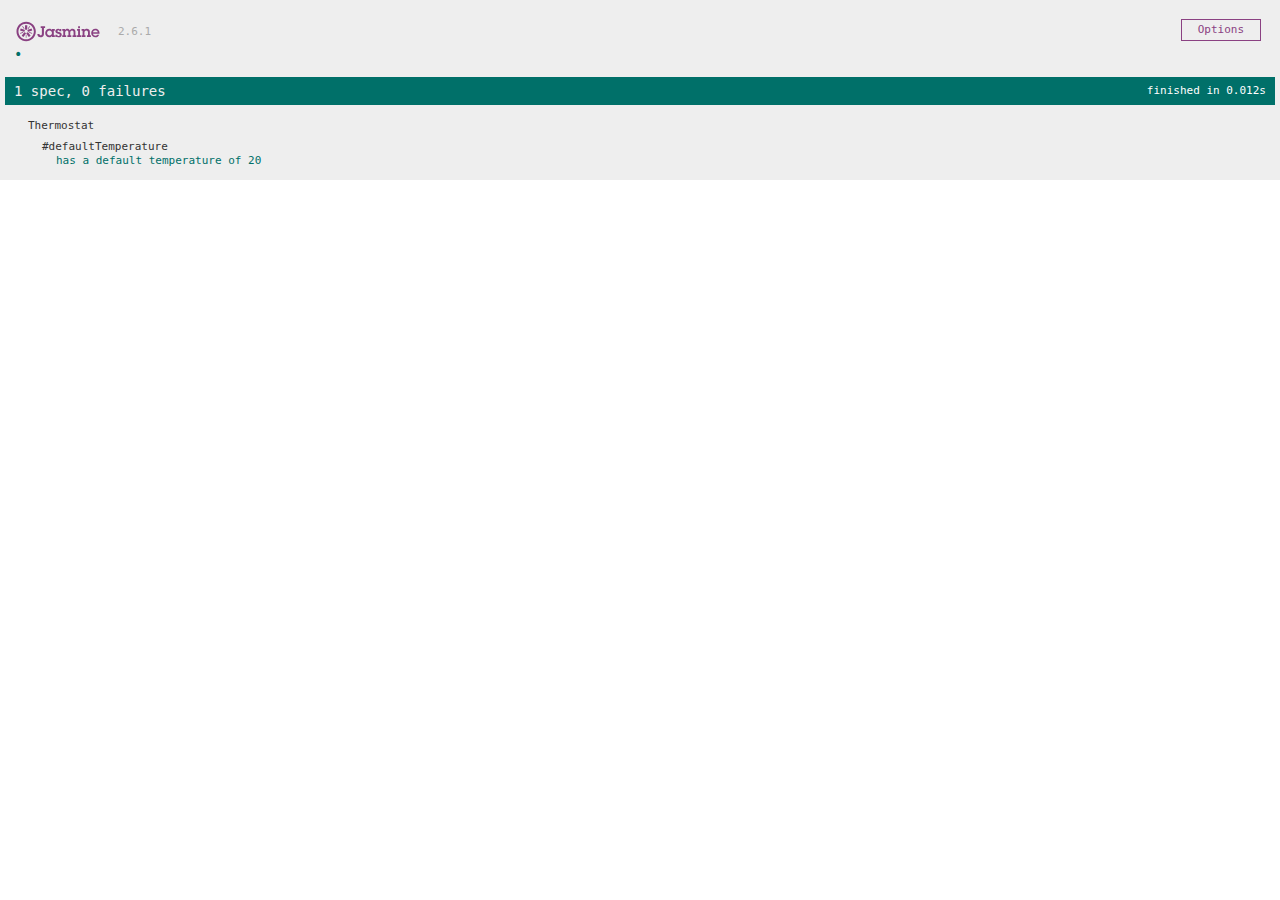
==== SpecRunner.html @ 8d7dce4b "adds initial functionality" ====
<!DOCTYPE html>
<html>
<head>
  <meta charset="utf-8">
  <title>Jasmine Spec Runner v2.6.1</title>

  <link rel="shortcut icon" type="image/png" href="lib/jasmine-2.6.1/jasmine_favicon.png">
  <link rel="stylesheet" href="lib/jasmine-2.6.1/jasmine.css">

  <script src="lib/jasmine-2.6.1/jasmine.js"></script>
  <script src="lib/jasmine-2.6.1/jasmine-html.js"></script>
  <script src="lib/jasmine-2.6.1/boot.js"></script>

  <!-- include source files here... -->
  <script src="src/Thermostat.js"></script>

  <!-- include spec files here... -->
  <script src="spec/SpecHelper.js"></script>
  <script src="spec/ThermostatSpec.js"></script>
</head>

<body>
</body>
</html>
---- lib/jasmine-2.6.1/jasmine.css ----
body { overflow-y: scroll; }

.jasmine_html-reporter { background-color: #eee; padding: 5px; margin: -8px; font-size: 11px; font-family: Monaco, "Lucida Console", monospace; line-height: 14px; color: #333; }
.jasmine_html-reporter a { text-decoration: none; }
.jasmine_html-reporter a:hover { text-decoration: underline; }
.jasmine_html-reporter p, .jasmine_html-reporter h1, .jasmine_html-reporter h2, .jasmine_html-reporter h3, .jasmine_html-reporter h4, .jasmine_html-reporter h5, .jasmine_html-reporter h6 { margin: 0; line-height: 14px; }
.jasmine_html-reporter .jasmine-banner, .jasmine_html-reporter .jasmine-symbol-summary, .jasmine_html-reporter .jasmine-summary, .jasmine_html-reporter .jasmine-result-message, .jasmine_html-reporter .jasmine-spec .jasmine-description, .jasmine_html-reporter .jasmine-spec-detail .jasmine-description, .jasmine_html-reporter .jasmine-alert .jasmine-bar, .jasmine_html-reporter .jasmine-stack-trace { padding-left: 9px; padding-right: 9px; }
.jasmine_html-reporter .jasmine-banner { position: relative; }
.jasmine_html-reporter .jasmine-banner .jasmine-title { background: url('[data-uri]') no-repeat; background: url('[data-uri]') no-repeat, none; -moz-background-size: 100%; -o-background-size: 100%; -webkit-background-size: 100%; background-size: 100%; display: block; float: left; width: 90px; height: 25px; }
.jasmine_html-reporter .jasmine-banner .jasmine-version { margin-left: 14px; position: relative; top: 6px; }
.jasmine_html-reporter #jasmine_content { position: fixed; right: 100%; }
.jasmine_html-reporter .jasmine-version { color: #aaa; }
.jasmine_html-reporter .jasmine-banner { margin-top: 14px; }
.jasmine_html-reporter .jasmine-duration { color: #fff; float: right; line-height: 28px; padding-right: 9px; }
.jasmine_html-reporter .jasmine-symbol-summary { overflow: hidden; *zoom: 1; margin: 14px 0; }
.jasmine_html-reporter .jasmine-symbol-summary li { display: inline-block; height: 10px; width: 14px; font-size: 16px; }
.jasmine_html-reporter .jasmine-symbol-summary li.jasmine-passed { font-size: 14px; }
.jasmine_html-reporter .jasmine-symbol-summary li.jasmine-passed:before { color: #007069; content: "\02022"; }
.jasmine_html-reporter .jasmine-symbol-summary li.jasmine-failed { line-height: 9px; }
.jasmine_html-reporter .jasmine-symbol-summary li.jasmine-failed:before { color: #ca3a11; content: "\d7"; font-weight: bold; margin-left: -1px; }
.jasmine_html-reporter .jasmine-symbol-summary li.jasmine-disabled { font-size: 14px; }
.jasmine_html-reporter .jasmine-symbol-summary li.jasmine-disabled:before { color: #bababa; content: "\02022"; }
.jasmine_html-reporter .jasmine-symbol-summary li.jasmine-pending { line-height: 17px; }
.jasmine_html-reporter .jasmine-symbol-summary li.jasmine-pending:before { color: #ba9d37; content: "*"; }
.jasmine_html-reporter .jasmine-symbol-summary li.jasmine-empty { font-size: 14px; }
.jasmine_html-reporter .jasmine-symbol-summary li.jasmine-empty:before { color: #ba9d37; content: "\02022"; }
.jasmine_html-reporter .jasmine-run-options { float: right; margin-right: 5px; border: 1px solid #8a4182; color: #8a4182; position: relative; line-height: 20px; }
.jasmine_html-reporter .jasmine-run-options .jasmine-trigger { cursor: pointer; padding: 8px 16px; }
.jasmine_html-reporter .jasmine-run-options .jasmine-payload { position: absolute; display: none; right: -1px; border: 1px solid #8a4182; background-color: #eee; white-space: nowrap; padding: 4px 8px; }
.jasmine_html-reporter .jasmine-run-options .jasmine-payload.jasmine-open { display: block; }
.jasmine_html-reporter .jasmine-bar { line-height: 28px; font-size: 14px; display: block; color: #eee; }
.jasmine_html-reporter .jasmine-bar.jasmine-failed { background-color: #ca3a11; }
.jasmine_html-reporter .jasmine-bar.jasmine-passed { background-color: #007069; }
.jasmine_html-reporter .jasmine-bar.jasmine-skipped { background-color: #bababa; }
.jasmine_html-reporter .jasmine-bar.jasmine-errored { background-color: #ca3a11; }
.jasmine_html-reporter .jasmine-bar.jasmine-menu { background-color: #fff; color: #aaa; }
.jasmine_html-reporter .jasmine-bar.jasmine-menu a { color: #333; }
.jasmine_html-reporter .jasmine-bar a { color: white; }
.jasmine_html-reporter.jasmine-spec-list .jasmine-bar.jasmine-menu.jasmine-failure-list, .jasmine_html-reporter.jasmine-spec-list .jasmine-results .jasmine-failures { display: none; }
.jasmine_html-reporter.jasmine-failure-list .jasmine-bar.jasmine-menu.jasmine-spec-list, .jasmine_html-reporter.jasmine-failure-list .jasmine-summary { display: none; }
.jasmine_html-reporter .jasmine-results { margin-top: 14px; }
.jasmine_html-reporter .jasmine-summary { margin-top: 14px; }
.jasmine_html-reporter .jasmine-summary ul { list-style-type: none; margin-left: 14px; padding-top: 0; padding-left: 0; }
.jasmine_html-reporter .jasmine-summary ul.jasmine-suite { margin-top: 7px; margin-bottom: 7px; }
.jasmine_html-reporter .jasmine-summary li.jasmine-passed a { color: #007069; }
.jasmine_html-reporter .jasmine-summary li.jasmine-failed a { color: #ca3a11; }
.jasmine_html-reporter .jasmine-summary li.jasmine-empty a { color: #ba9d37; }
.jasmine_html-reporter .jasmine-summary li.jasmine-pending a { color: #ba9d37; }
.jasmine_html-reporter .jasmine-summary li.jasmine-disabled a { color: #bababa; }
.jasmine_html-reporter .jasmine-description + .jasmine-suite { margin-top: 0; }
.jasmine_html-reporter .jasmine-suite { margin-top: 14px; }
.jasmine_html-reporter .jasmine-suite a { color: #333; }
.jasmine_html-reporter .jasmine-failures .jasmine-spec-detail { margin-bottom: 28px; }
.jasmine_html-reporter .jasmine-failures .jasmine-spec-detail .jasmine-description { background-color: #ca3a11; }
.jasmine_html-reporter .jasmine-failures .jasmine-spec-detail .jasmine-description a { color: white; }
.jasmine_html-reporter .jasmine-result-message { padding-top: 14px; color: #333; white-space: pre; }
.jasmine_html-reporter .jasmine-result-message span.jasmine-result { display: block; }
.jasmine_html-reporter .jasmine-stack-trace { margin: 5px 0 0 0; max-height: 224px; overflow: auto; line-height: 18px; color: #666; border: 1px solid #ddd; background: white; white-space: pre; }
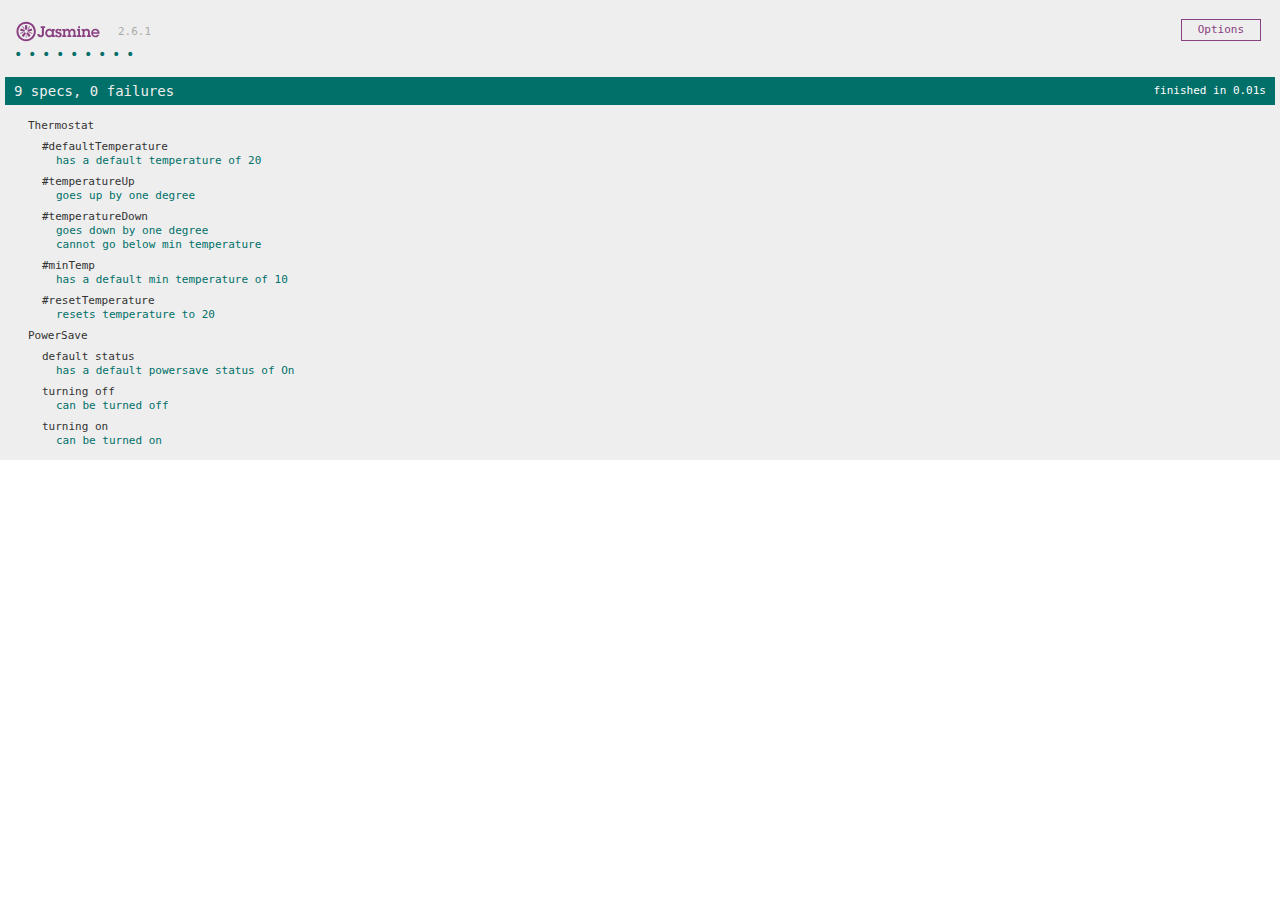
==== commit 5a2fa328: "add powersave functions" ====
--- a/SpecRunner.html
+++ b/SpecRunner.html
@@ -13,10 +13,12 @@
 
   <!-- include source files here... -->
   <script src="src/Thermostat.js"></script>
+  <script src="src/PowerSave.js"></script>
 
   <!-- include spec files here... -->
   <script src="spec/SpecHelper.js"></script>
   <script src="spec/ThermostatSpec.js"></script>
+  <script src="spec/PowerSaveSpec.js"></script>
 </head>
 
 <body>
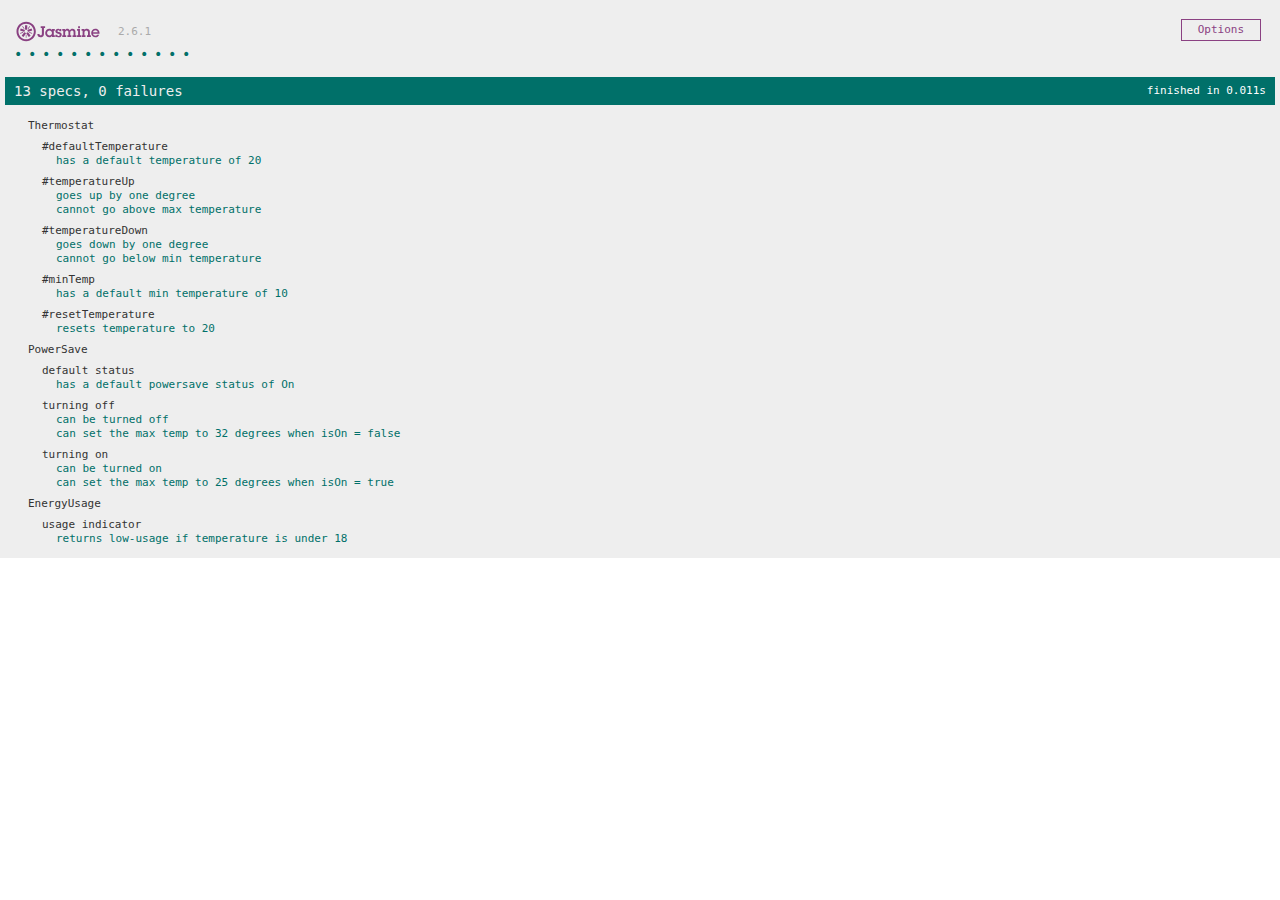
==== commit 4429c107: "add low-usage enerdy indicator" ====
--- a/SpecRunner.html
+++ b/SpecRunner.html
@@ -14,11 +14,13 @@
   <!-- include source files here... -->
   <script src="src/Thermostat.js"></script>
   <script src="src/PowerSave.js"></script>
+  <script src="src/EnergyUsage.js"></script>
 
   <!-- include spec files here... -->
   <script src="spec/SpecHelper.js"></script>
   <script src="spec/ThermostatSpec.js"></script>
   <script src="spec/PowerSaveSpec.js"></script>
+  <script src="spec/EnergyUsageSpec.js"></script>
 </head>
 
 <body>
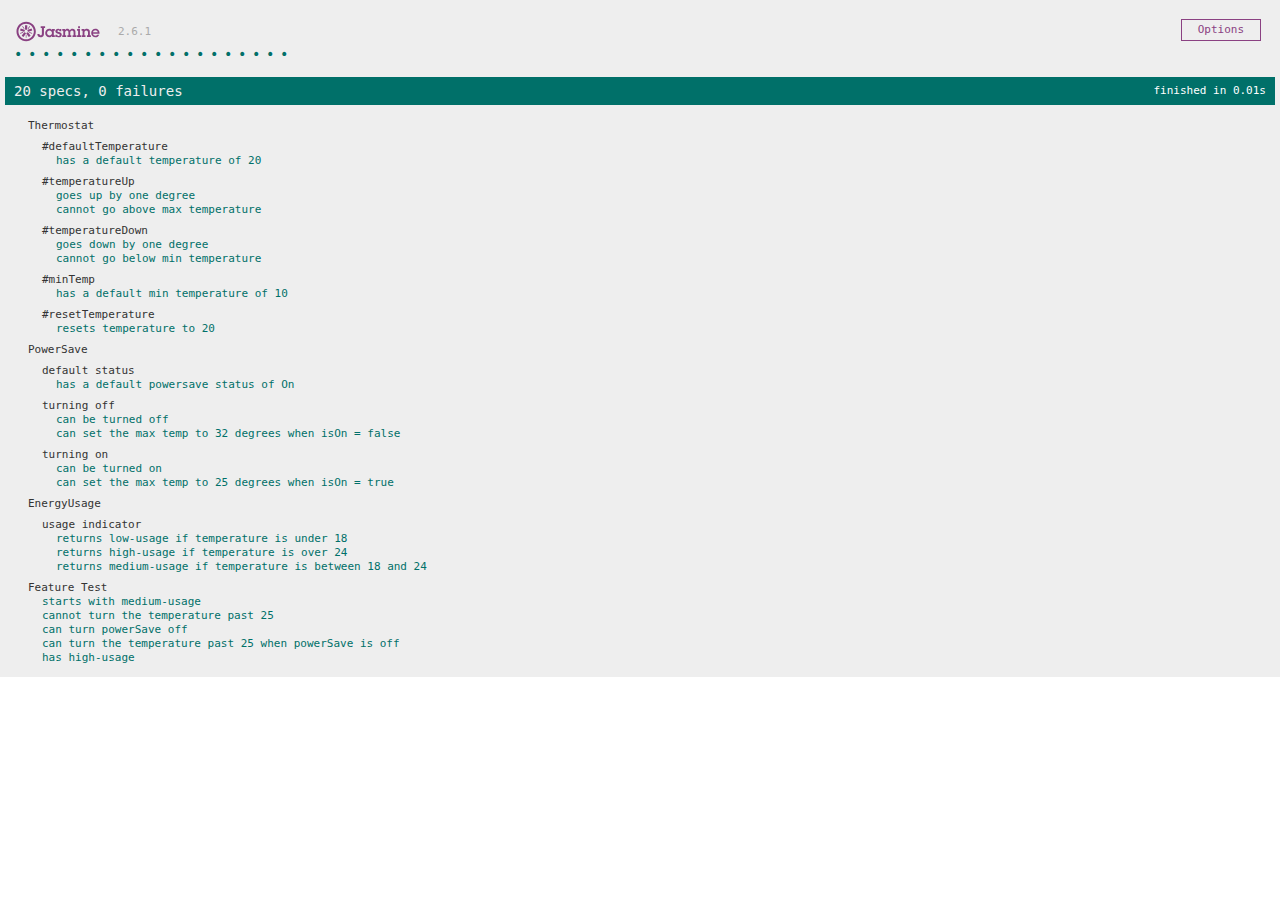
==== commit 4871a112: "adds feature tests" ====
--- a/SpecRunner.html
+++ b/SpecRunner.html
@@ -21,6 +21,7 @@
   <script src="spec/ThermostatSpec.js"></script>
   <script src="spec/PowerSaveSpec.js"></script>
   <script src="spec/EnergyUsageSpec.js"></script>
+  <script src="spec/FeatureSpec.js"></script>
 </head>
 
 <body>
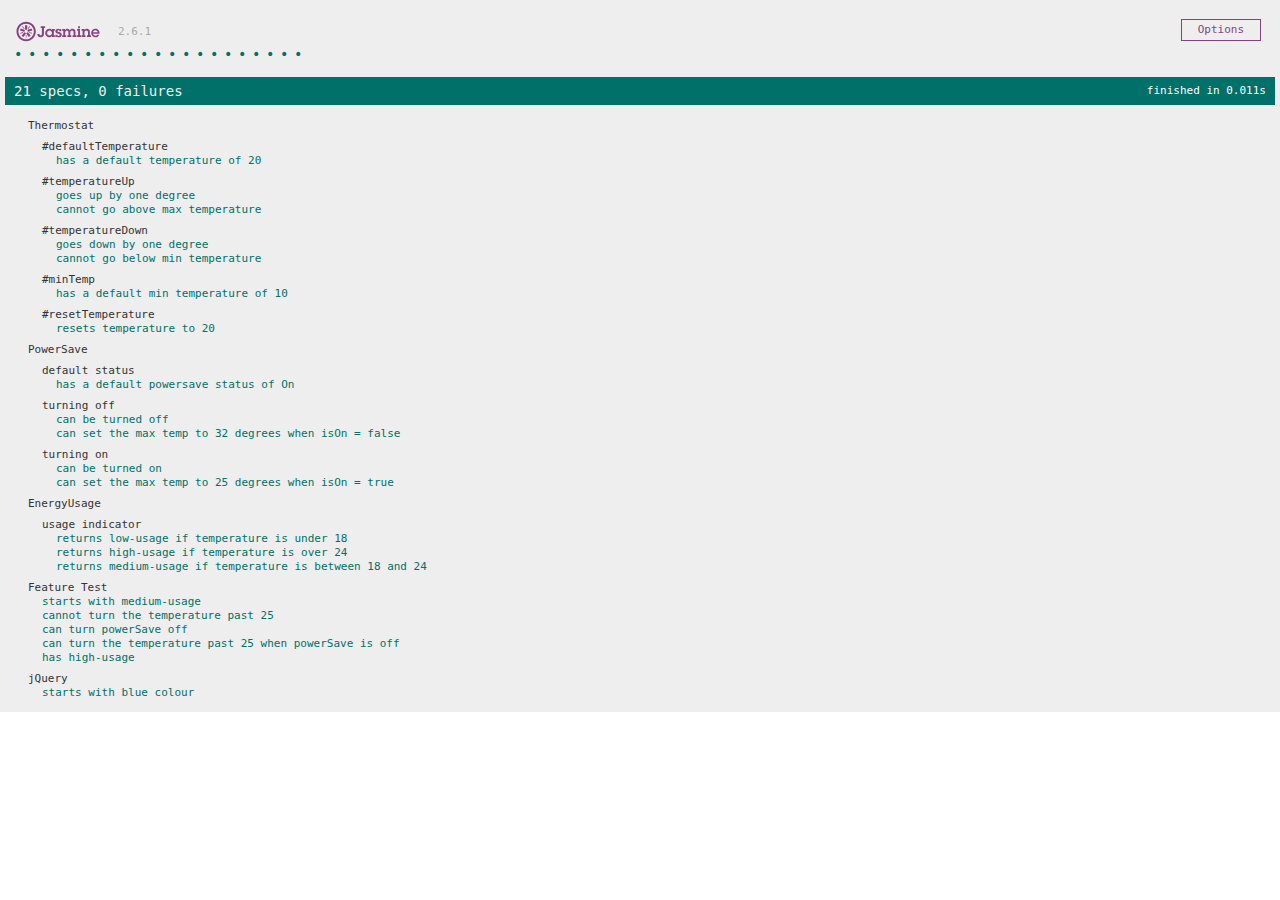
==== commit 5c765415: "add weather api" ====
--- a/SpecRunner.html
+++ b/SpecRunner.html
@@ -10,11 +10,14 @@
   <script src="lib/jasmine-2.6.1/jasmine.js"></script>
   <script src="lib/jasmine-2.6.1/jasmine-html.js"></script>
   <script src="lib/jasmine-2.6.1/boot.js"></script>
+  <script src="lib/jquery-3.2.1.min.js"></script>
+  <script src="lib/jasmine-jquery.js"></script>
 
   <!-- include source files here... -->
   <script src="src/Thermostat.js"></script>
   <script src="src/PowerSave.js"></script>
   <script src="src/EnergyUsage.js"></script>
+  <script src="jquery.js"></script>
 
   <!-- include spec files here... -->
   <script src="spec/SpecHelper.js"></script>
@@ -22,6 +25,7 @@
   <script src="spec/PowerSaveSpec.js"></script>
   <script src="spec/EnergyUsageSpec.js"></script>
   <script src="spec/FeatureSpec.js"></script>
+  <script src="spec/JquerySpec.js"></script>
 </head>
 
 <body>
